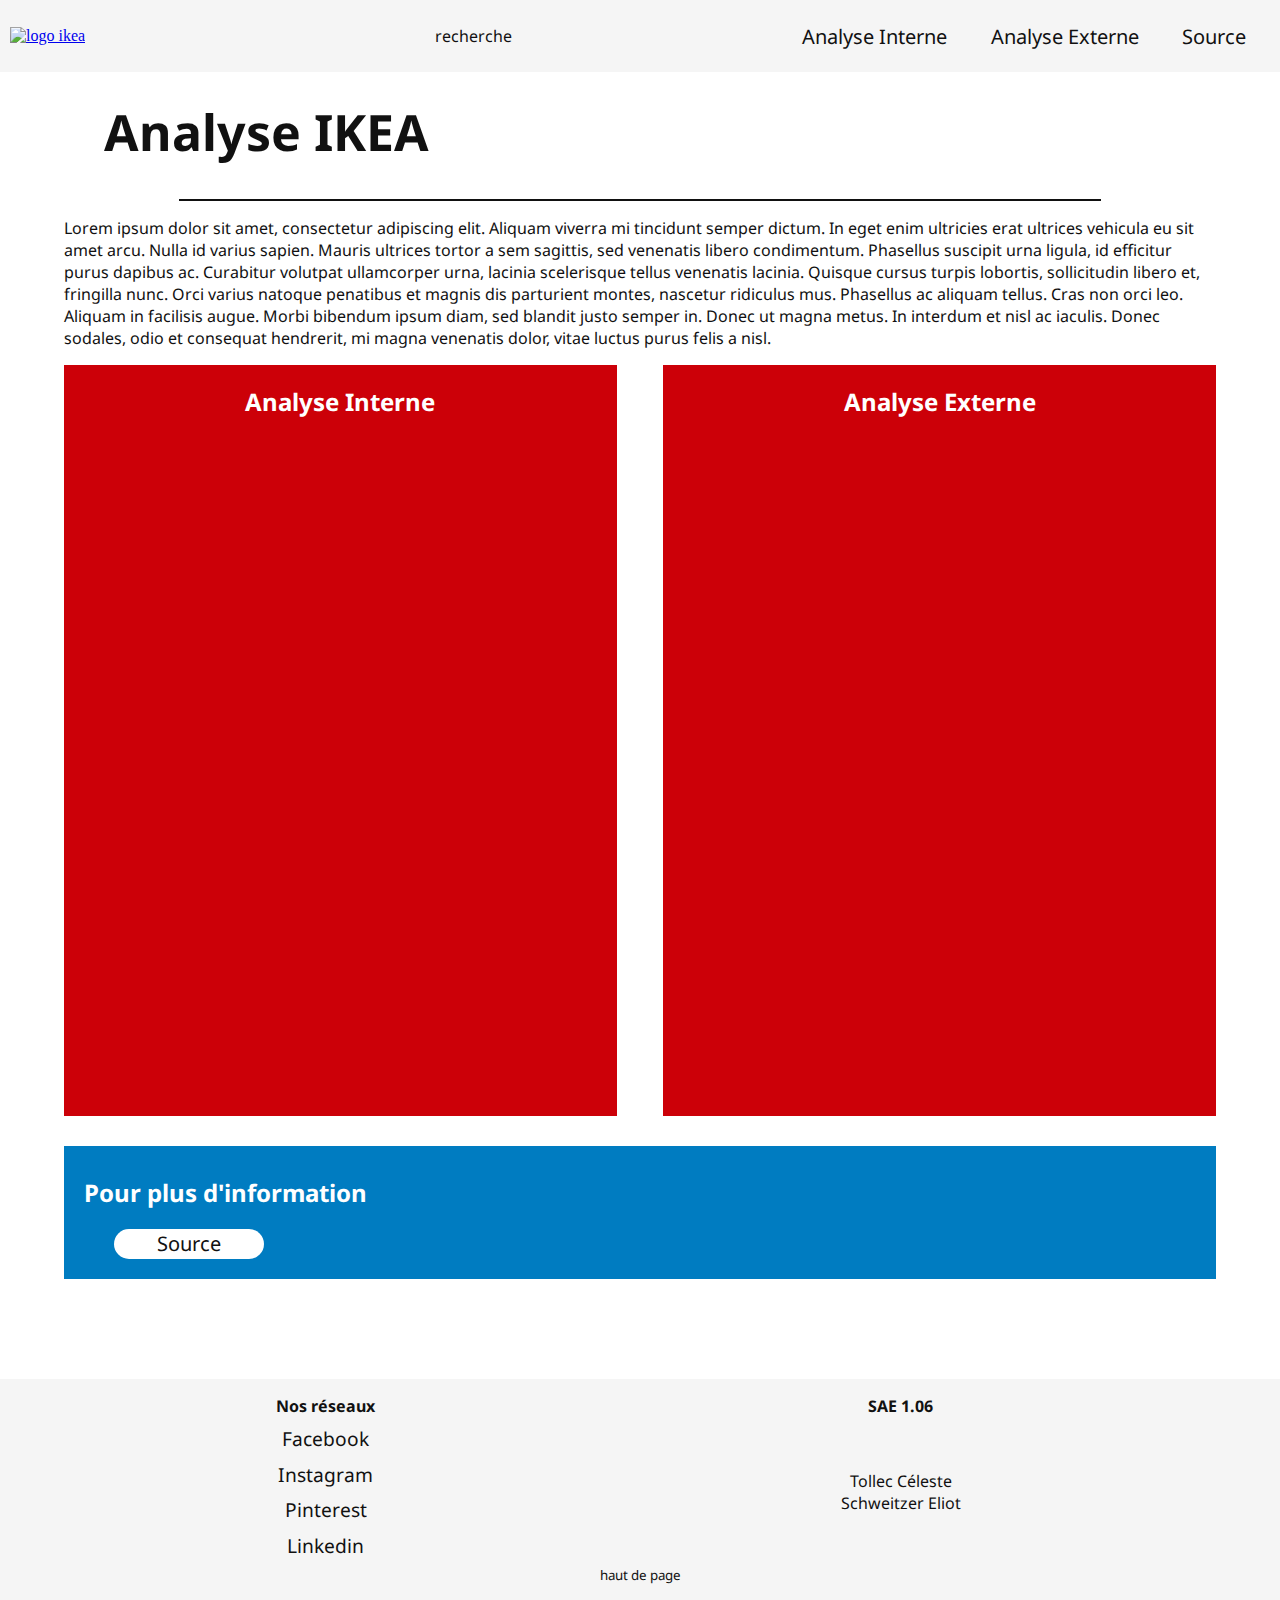
==== index.html @ f706d3f6 "shema fini pour page principale" ====
<!DOCTYPE html>
<html lang="fr">
<head>
    <meta charset="UTF-8">
    <meta name="viewport" content="width=device-width, initial-scale=1.0">
    <title>Analyse IKEA S1.06</title>
    <link rel="stylesheet" href="css/style.css">
    <link href='https://fonts.googleapis.com/css?family=Noto%20Sans' rel='stylesheet'>
</head>
<body>
    <header>
        <div id="part1">
            <a href="index.html"><img src="https://www.ikea.com/global/assets/logos/brand/ikea.svg" alt="logo ikea"></a>
            <p>recherche</p>
        </div>
        <div id="part2">
            <a href="interne.html" id="bouton">
                <p class="bouton-font">Analyse Interne</p>
            </a>
            <a href="externe.html" id="bouton">
                <p class="bouton-font">Analyse Externe</p>
            </a>
            <a href="source.html" id="bouton">
                <p class="bouton-font">Source</p>
            </a>
        </div>
    </header>
    <section>
        <p id="hautdepage"></p>
        <h1>Analyse IKEA</h1>
        <hr>
        <p>     Lorem ipsum dolor sit amet, consectetur adipiscing elit. Aliquam viverra mi tincidunt semper dictum. In eget enim ultricies erat ultrices vehicula eu sit amet arcu. Nulla id varius sapien. Mauris ultrices tortor a sem sagittis, sed venenatis libero condimentum. Phasellus suscipit urna ligula, id efficitur purus dapibus ac. Curabitur volutpat ullamcorper urna, lacinia scelerisque tellus venenatis lacinia. Quisque cursus turpis lobortis, sollicitudin libero et, fringilla nunc. Orci varius natoque penatibus et magnis dis parturient montes, nascetur ridiculus mus. Phasellus ac aliquam tellus. Cras non orci leo. Aliquam in facilisis augue. Morbi bibendum ipsum diam, sed blandit justo semper in. Donec ut magna metus. In interdum et nisl ac iaculis. Donec sodales, odio et consequat hendrerit, mi magna venenatis dolor, vitae luctus purus felis a nisl.</p>
        <div id="choose">
            <a href="interne.html" class="block">
                <h2>Analyse Interne</h2>
            </a>
            <a href="externe.html" class="block">
                <h2>Analyse Externe</h2>
            </a>
        </div>
        <div id="plus_info">
            <h2 id="pour_plus_info">Pour plus d'information</h2>
            <a href="source.html" id="bouton_source">
                <p class="bouton-font">Source</p>
            </a>
        </div>
    </section>
    <footer>
        <table>
            <tr>
                <th>Nos réseaux</th>
                <th>SAE 1.06</th>
            </tr>
            <tr>
                <td>
                    <a href="#" class="lienResaux">Facebook</a>
                </td>
                <td rowspan="4">
                    <p>Tollec Céleste <br> Schweitzer Eliot</p>
                </td>
            </tr>
            <tr>
               <td>
                    <a href="#" class="lienResaux">Instagram</a>
               </td>
            </tr>
            <tr>
                <td>
                    <a href="#" class="lienResaux">Pinterest</a>
                </td>
            </tr>
            <tr>
                <td>
                    <a href="#" class="lienResaux">Linkedin</a>
                </td>
            </tr>
            <tr>
                <td colspan="2">
                    <a href="#hautdepage" id="hautpage">haut de page</a>
                </td>
            </tr>
        </table>
    </footer>
</body>
</html>
---- css/style.css ----
body{
    margin: 0px;
    display: flex;
    flex-direction: column;
    height: 1600px;
}

header{
    background-color: #F5F5F5;
    width: 100%;
    height: 8%;
    display: flex;
    align-items: center;
    justify-content: space-between;
    position: fixed;
}

#part1{
    width: 40%;
    display: flex;
    align-items: center;
    justify-content: space-between;
}

#part2{
    width: 40%;
    display: flex;
    align-items: center;
    justify-content: space-evenly;
}

#bouton{
    text-decoration: none;
    text-align: center;
    padding-left: 10px;
    padding-right: 10px;
}

#bouton:hover{
    background-color: #cccccccc;
    border-radius: 20px;
    padding-left: 10px;
    padding-right: 10px;
}

img{
    margin: 10px;
}

section{
    height: 85%;
    margin: 5%;
}

h1{
    font-family: 'Noto Sans';
    color: #111111;
    font-size: 50px;
    margin-left: 40px; 
}

hr{
    width: 80%;
    height: 2px;
    border: 0px;
    background-color: #111111;
}

p{
    font-family: 'Noto Sans';
    color: #111111;
}

#choose{
    display: flex;
    align-items: center;
    justify-content:space-between;
    height: 60%;
}

.block{
    background-color: #CC0008;
    width: 48%;
    height: 100%;
    text-decoration: none;
}

h2{
    font-family: 'Noto Sans';
    text-align: center;
    color: white;
    text-decoration: none;
}

#plus_info{
    background-color: #007CC1;
    padding: 10px;
    margin-top: 30px;
}

#pour_plus_info{
    text-align: start;
    margin-left: 10px;
}

#bouton_source{
    background-color: white;
    margin: 10px;
    margin-left: 40px;
    width: 150px;
    height: 30px;
    display: flex;
    align-items: center;
    justify-content: center;
    border-radius: 20px;
    text-decoration: none;
}

.bouton-font{
    font-family: 'Noto Sans';
    color: #111111;
    font-size: 20px;
    
}

footer{
    background-color: #F5F5F5;
    height: 15%;
    display: flex;
    justify-content: center;
    align-items: center;
}

table{
    width: 90%;
    height: 90%;
}

td{
    text-align: center;
}

.lienResaux{
    color: #111111;
    font-size: larger;
    font-family: 'Noto Sans';
    text-decoration: none;
}

th{
    color: #111111;
    font-family: 'Noto Sans';
    text-align: center;
    text-decoration: none;
}

#hautpage{
    color: #111111;
    font-size:smaller;
    font-family: 'Noto Sans';
    text-decoration: none;
    text-align: center;
    width: 100%;
}
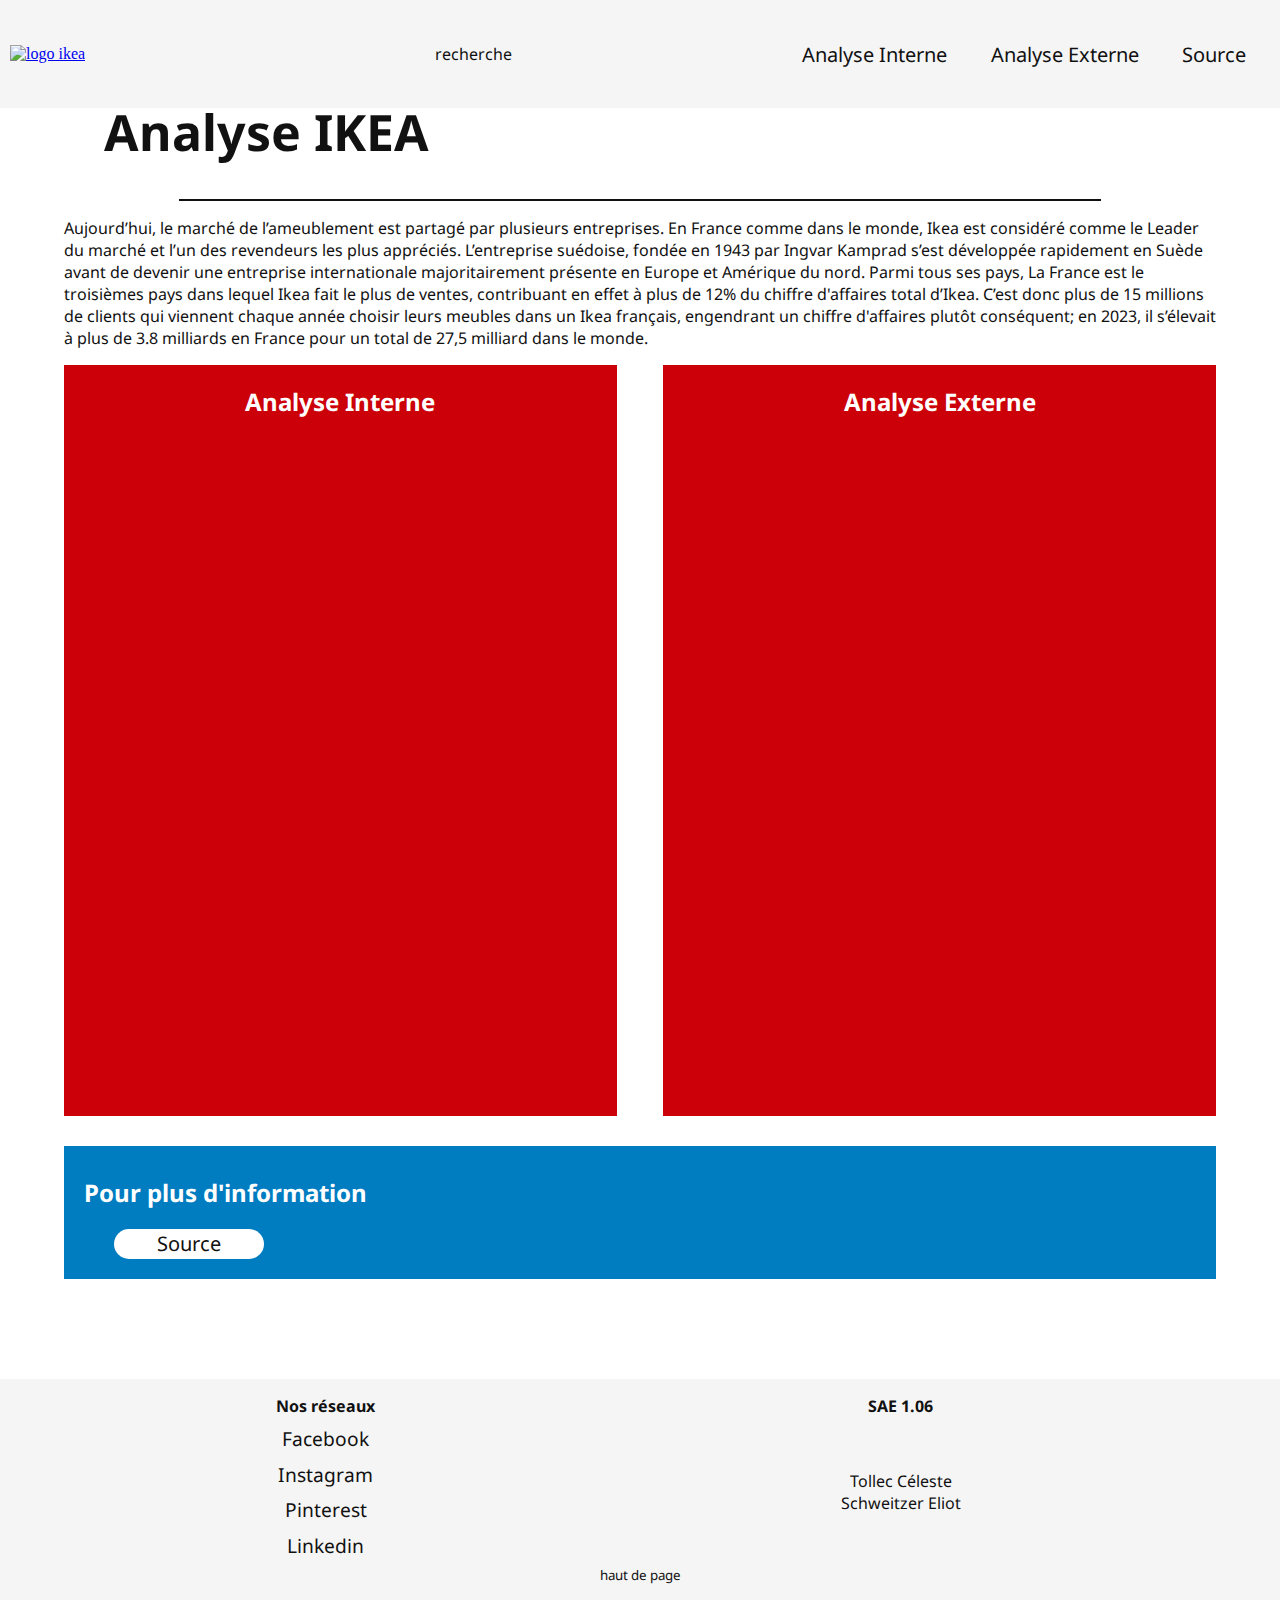
==== commit 5e74e09e: "sources" ====
--- a/index.html
+++ b/index.html
@@ -14,13 +14,13 @@
             <p>recherche</p>
         </div>
         <div id="part2">
-            <a href="interne.html" id="bouton">
+            <a href="interne.html" class="bouton">
                 <p class="bouton-font">Analyse Interne</p>
             </a>
-            <a href="externe.html" id="bouton">
+            <a href="externe.html" class="bouton">
                 <p class="bouton-font">Analyse Externe</p>
             </a>
-            <a href="source.html" id="bouton">
+            <a href="source.html" class="bouton">
                 <p class="bouton-font">Source</p>
             </a>
         </div>
@@ -29,7 +29,7 @@
         <p id="hautdepage"></p>
         <h1>Analyse IKEA</h1>
         <hr>
-        <p>     Lorem ipsum dolor sit amet, consectetur adipiscing elit. Aliquam viverra mi tincidunt semper dictum. In eget enim ultricies erat ultrices vehicula eu sit amet arcu. Nulla id varius sapien. Mauris ultrices tortor a sem sagittis, sed venenatis libero condimentum. Phasellus suscipit urna ligula, id efficitur purus dapibus ac. Curabitur volutpat ullamcorper urna, lacinia scelerisque tellus venenatis lacinia. Quisque cursus turpis lobortis, sollicitudin libero et, fringilla nunc. Orci varius natoque penatibus et magnis dis parturient montes, nascetur ridiculus mus. Phasellus ac aliquam tellus. Cras non orci leo. Aliquam in facilisis augue. Morbi bibendum ipsum diam, sed blandit justo semper in. Donec ut magna metus. In interdum et nisl ac iaculis. Donec sodales, odio et consequat hendrerit, mi magna venenatis dolor, vitae luctus purus felis a nisl.</p>
+        <p>Aujourd’hui, le marché de l’ameublement est partagé par plusieurs entreprises. En France comme dans le monde, Ikea est considéré comme le Leader du marché et l’un des revendeurs les plus appréciés. L’entreprise suédoise, fondée en 1943 par Ingvar Kamprad s’est développée rapidement en Suède avant de devenir une entreprise internationale majoritairement présente en Europe et Amérique du nord. Parmi tous ses pays, La France est le troisièmes pays dans lequel Ikea fait le plus de ventes, contribuant en effet à plus de 12% du chiffre d'affaires total d’Ikea. C’est donc plus de 15 millions de clients qui viennent chaque année choisir leurs meubles dans un Ikea français, engendrant un chiffre d'affaires plutôt conséquent; en 2023, il s’élevait à plus de 3.8 milliards en France pour un total  de 27,5 milliard dans le monde.</p>
         <div id="choose">
             <a href="interne.html" class="block">
                 <h2>Analyse Interne</h2>
--- a/css/style.css
+++ b/css/style.css
@@ -8,7 +8,7 @@
 header{
     background-color: #F5F5F5;
     width: 100%;
-    height: 8%;
+    height: 12%;
     display: flex;
     align-items: center;
     justify-content: space-between;
@@ -29,14 +29,14 @@
     justify-content: space-evenly;
 }
 
-#bouton{
+.bouton{
     text-decoration: none;
     text-align: center;
     padding-left: 10px;
     padding-right: 10px;
 }
 
-#bouton:hover{
+.bouton:hover{
     background-color: #cccccccc;
     border-radius: 20px;
     padding-left: 10px;
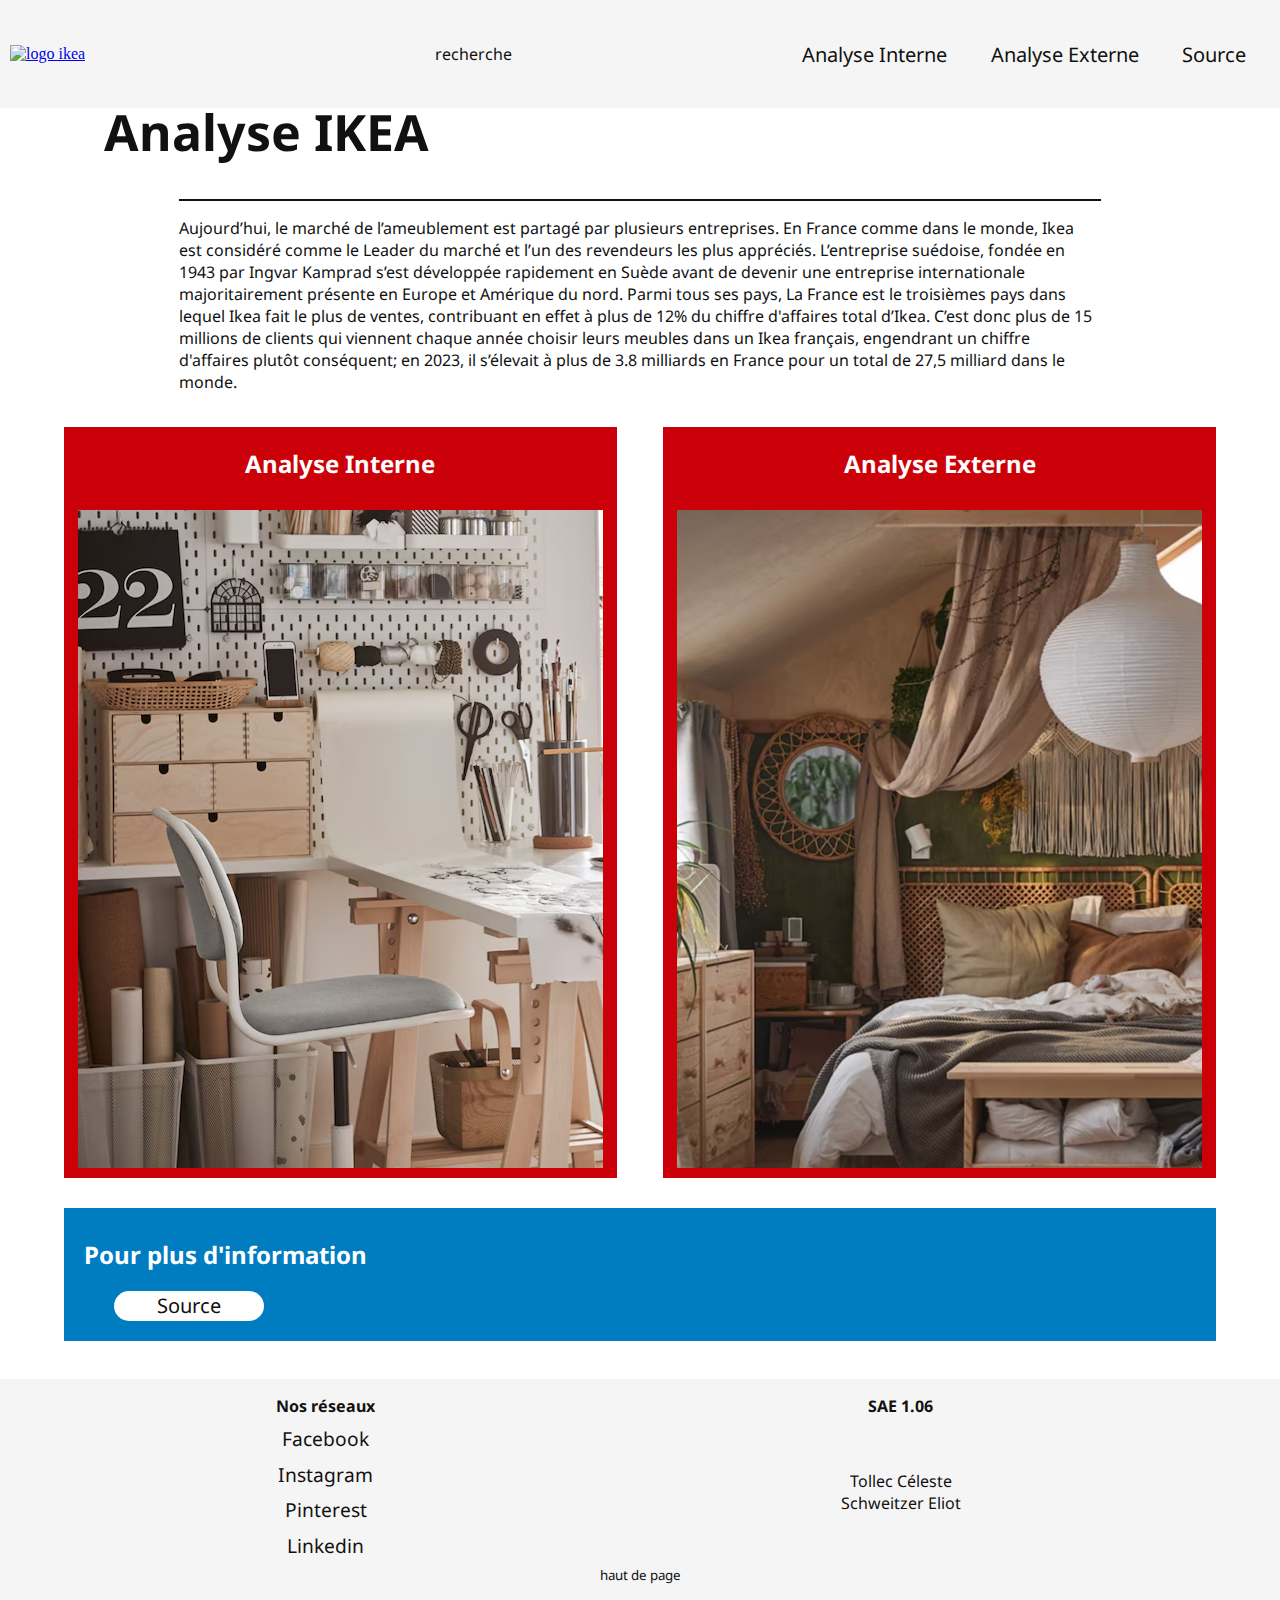
==== commit 67269645: "ajout des images + polish" ====
--- a/index.html
+++ b/index.html
@@ -29,13 +29,16 @@
         <p id="hautdepage"></p>
         <h1>Analyse IKEA</h1>
         <hr>
-        <p>Aujourd’hui, le marché de l’ameublement est partagé par plusieurs entreprises. En France comme dans le monde, Ikea est considéré comme le Leader du marché et l’un des revendeurs les plus appréciés. L’entreprise suédoise, fondée en 1943 par Ingvar Kamprad s’est développée rapidement en Suède avant de devenir une entreprise internationale majoritairement présente en Europe et Amérique du nord. Parmi tous ses pays, La France est le troisièmes pays dans lequel Ikea fait le plus de ventes, contribuant en effet à plus de 12% du chiffre d'affaires total d’Ikea. C’est donc plus de 15 millions de clients qui viennent chaque année choisir leurs meubles dans un Ikea français, engendrant un chiffre d'affaires plutôt conséquent; en 2023, il s’élevait à plus de 3.8 milliards en France pour un total  de 27,5 milliard dans le monde.</p>
+        <p id="text">Aujourd’hui, le marché de l’ameublement est partagé par plusieurs entreprises. En France comme dans le monde, Ikea est considéré comme le Leader du marché et l’un des revendeurs les plus appréciés. L’entreprise suédoise, fondée en 1943 par Ingvar Kamprad s’est développée rapidement en Suède avant de devenir une entreprise internationale majoritairement présente en Europe et Amérique du nord. Parmi tous ses pays, La France est le troisièmes pays dans lequel Ikea fait le plus de ventes, contribuant en effet à plus de 12% du chiffre d'affaires total d’Ikea. C’est donc plus de 15 millions de clients qui viennent chaque année choisir leurs meubles dans un Ikea français, engendrant un chiffre d'affaires plutôt conséquent; en 2023, il s’élevait à plus de 3.8 milliards en France pour un total  de 27,5 milliard dans le monde.</p>
+        <br>
         <div id="choose">
             <a href="interne.html" class="block">
                 <h2>Analyse Interne</h2>
+                <div id="img1"></div>
             </a>
             <a href="externe.html" class="block">
                 <h2>Analyse Externe</h2>
+                <div id="img2"></div>
             </a>
         </div>
         <div id="plus_info">
--- a/css/style.css
+++ b/css/style.css
@@ -71,6 +71,11 @@
     color: #111111;
 }
 
+#text{
+    width: 80%;
+    margin-left: 10%;
+}
+
 #choose{
     display: flex;
     align-items: center;
@@ -83,6 +88,10 @@
     width: 48%;
     height: 100%;
     text-decoration: none;
+    display: flex;
+    flex-direction: column;
+    justify-content: center;
+    align-items: center;
 }
 
 h2{
@@ -90,6 +99,20 @@
     text-align: center;
     color: white;
     text-decoration: none;
+}
+
+#img1{
+    background-image: url("/img/2.png");
+    width: 95%;
+    height: 95%;
+    margin: 10px;
+}
+
+#img2{
+    background-image: url("/img/1.png") ;
+    width: 95%;
+    height: 95%;
+    margin: 10px;
 }
 
 #plus_info{
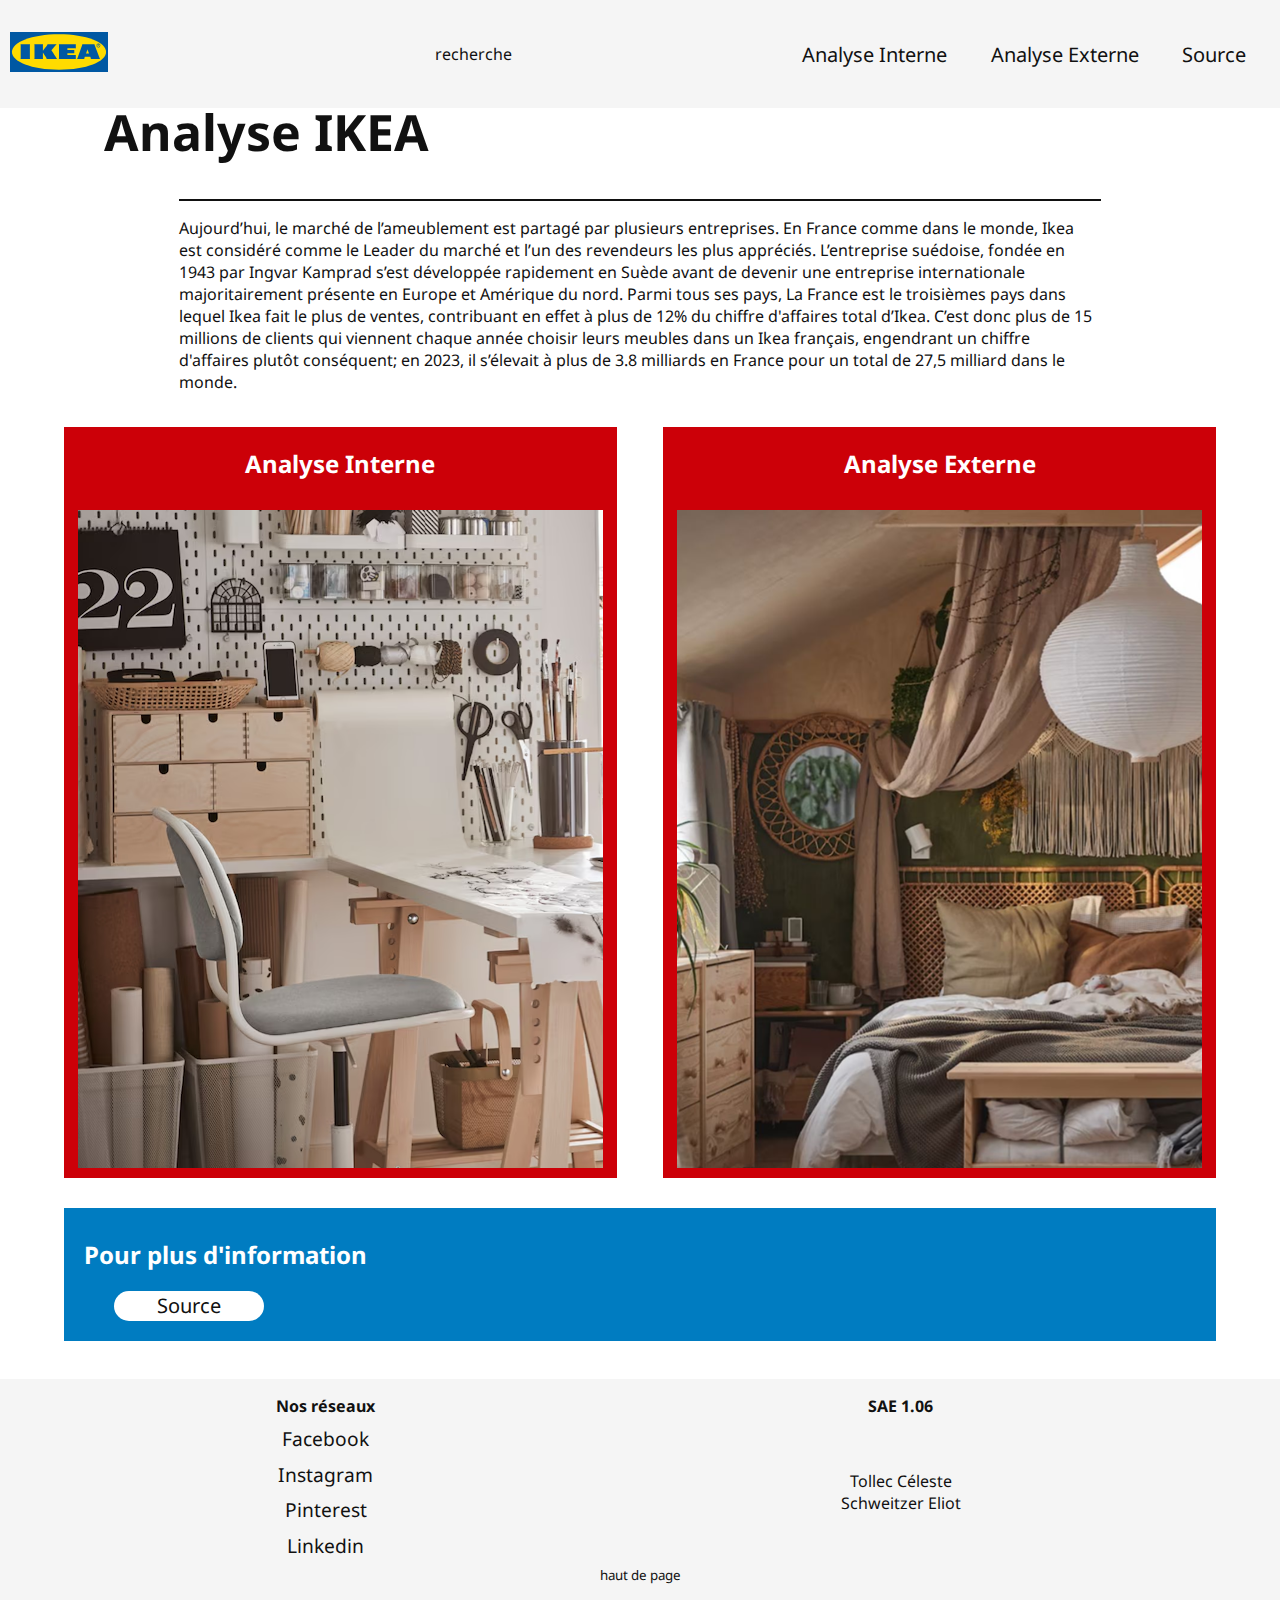
==== commit 2f0d9767: "telecherger le logo et l'afficher dans l'onglet" ====
--- a/index.html
+++ b/index.html
@@ -2,15 +2,15 @@
 <html lang="fr">
 <head>
     <meta charset="UTF-8">
-    <meta name="viewport" content="width=device-width, initial-scale=1.0">
     <title>Analyse IKEA S1.06</title>
+    <link rel="icon" href="img/ikea.svg">
     <link rel="stylesheet" href="css/style.css">
     <link href='https://fonts.googleapis.com/css?family=Noto%20Sans' rel='stylesheet'>
 </head>
 <body>
     <header>
         <div id="part1">
-            <a href="index.html"><img src="https://www.ikea.com/global/assets/logos/brand/ikea.svg" alt="logo ikea"></a>
+            <a href="index.html"><img src="img/ikea.svg" alt="logo ikea"></a>
             <p>recherche</p>
         </div>
         <div id="part2">
--- a/css/style.css
+++ b/css/style.css
@@ -102,14 +102,14 @@
 }
 
 #img1{
-    background-image: url("/img/2.png");
+    background-image: url("../img/2.png");
     width: 95%;
     height: 95%;
     margin: 10px;
 }
 
 #img2{
-    background-image: url("/img/1.png") ;
+    background-image: url("../img/1.png") ;
     width: 95%;
     height: 95%;
     margin: 10px;
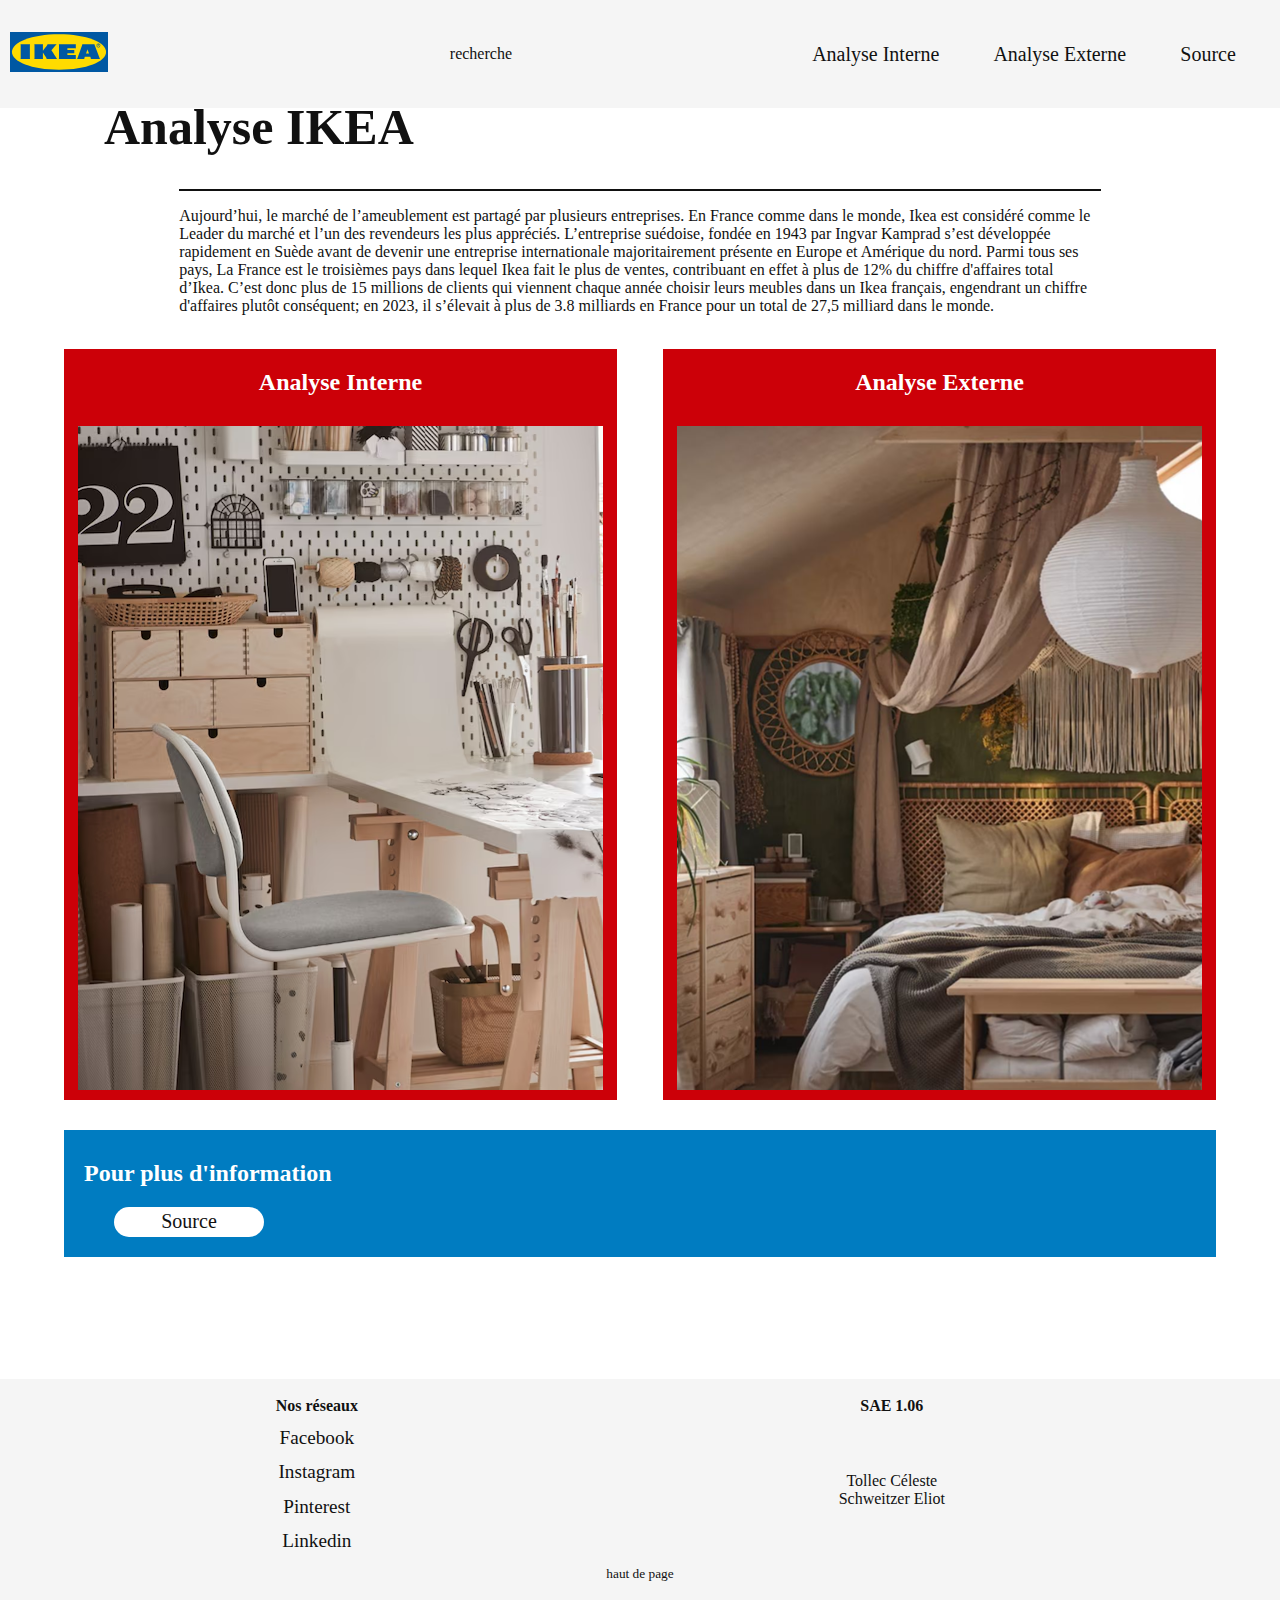
==== commit 4d5491eb: "telecharger la police" ====
--- a/index.html
+++ b/index.html
@@ -5,7 +5,7 @@
     <title>Analyse IKEA S1.06</title>
     <link rel="icon" href="img/ikea.svg">
     <link rel="stylesheet" href="css/style.css">
-    <link href='https://fonts.googleapis.com/css?family=Noto%20Sans' rel='stylesheet'>
+    <link href='font/noto sans' rel='stylesheet'>
 </head>
 <body>
     <header>
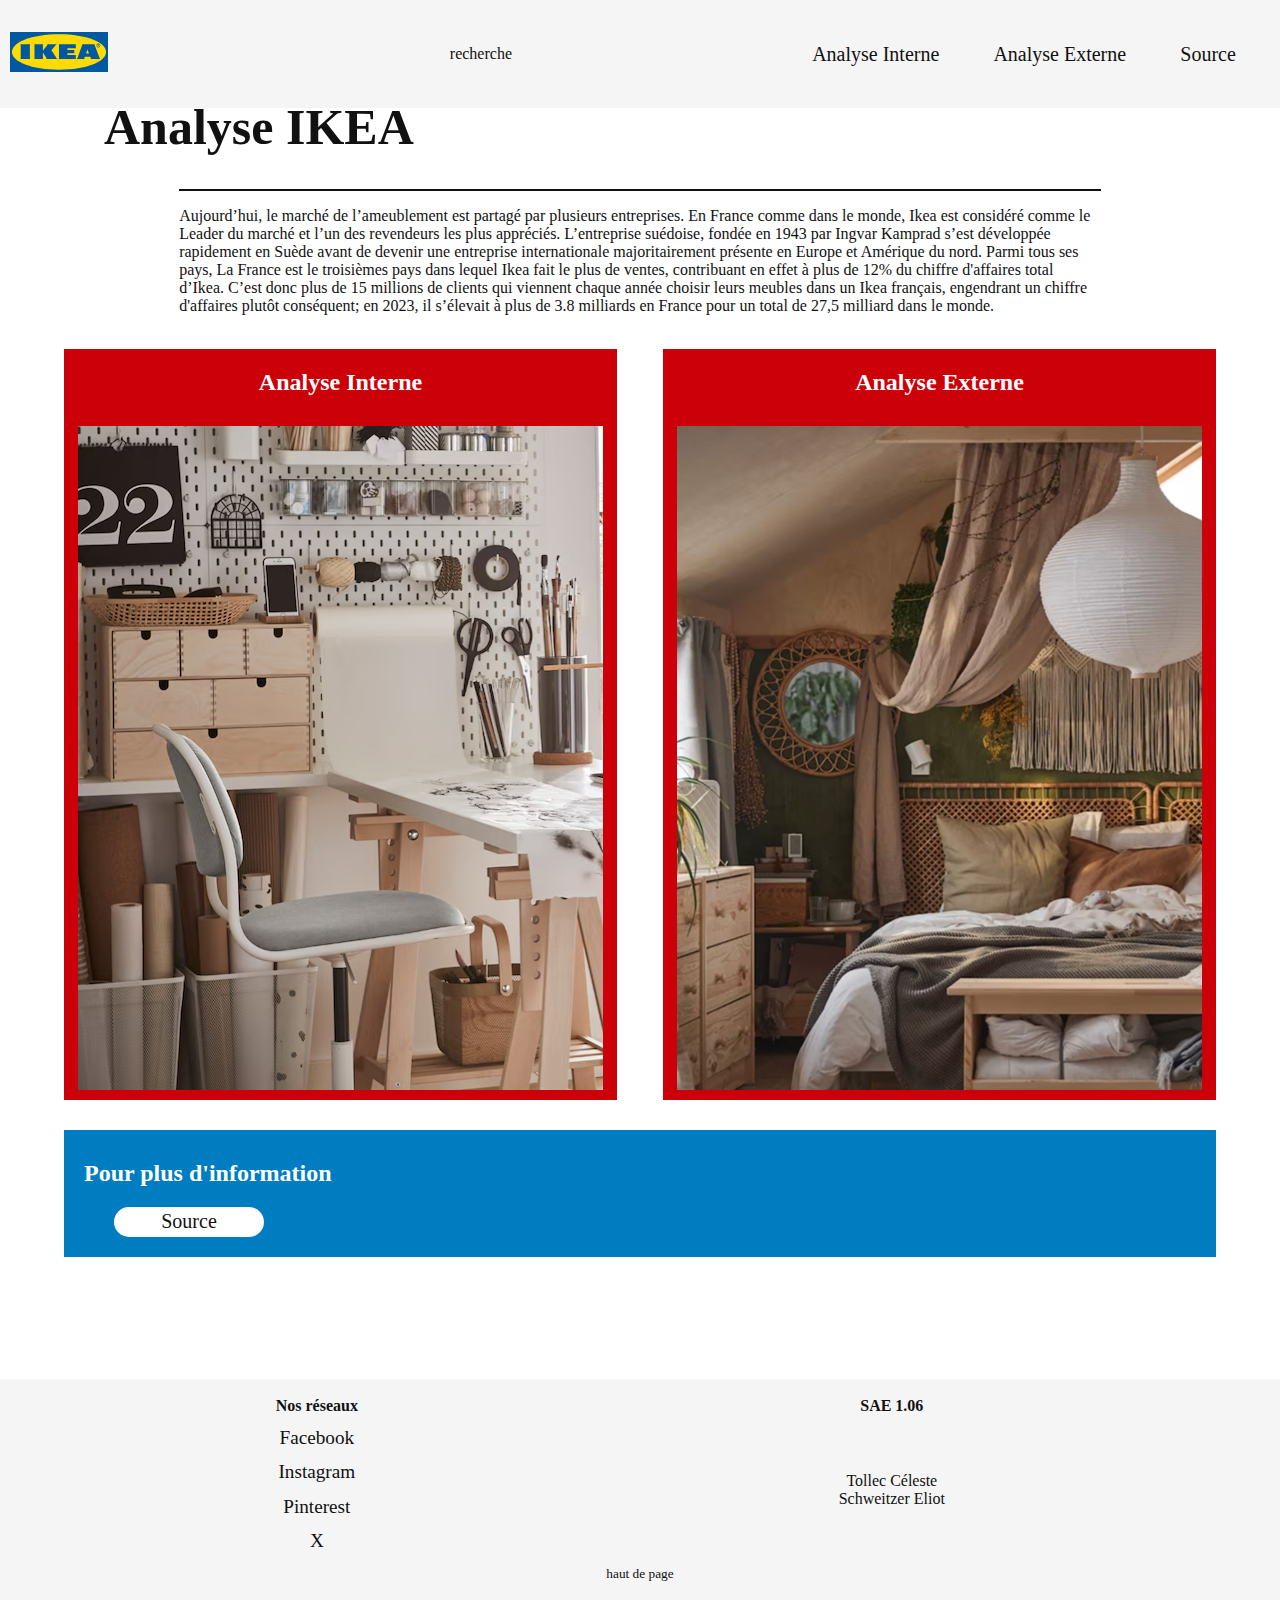
==== commit 895ea0cd: "ajout les lien des réseaux" ====
--- a/index.html
+++ b/index.html
@@ -56,7 +56,7 @@
             </tr>
             <tr>
                 <td>
-                    <a href="#" class="lienResaux">Facebook</a>
+                    <a href="https://www.facebook.com/IKEAFrance/" class="lienResaux">Facebook</a>
                 </td>
                 <td rowspan="4">
                     <p>Tollec Céleste <br> Schweitzer Eliot</p>
@@ -64,17 +64,17 @@
             </tr>
             <tr>
                <td>
-                    <a href="#" class="lienResaux">Instagram</a>
+                    <a href="https://www.instagram.com/ikeafrance/" class="lienResaux">Instagram</a>
                </td>
             </tr>
             <tr>
                 <td>
-                    <a href="#" class="lienResaux">Pinterest</a>
+                    <a href="https://fr.pinterest.com/ikeafrance/" class="lienResaux">Pinterest</a>
                 </td>
             </tr>
             <tr>
                 <td>
-                    <a href="#" class="lienResaux">Linkedin</a>
+                    <a href="https://x.com/IKEA_France" class="lienResaux">X</a>
                 </td>
             </tr>
             <tr>
